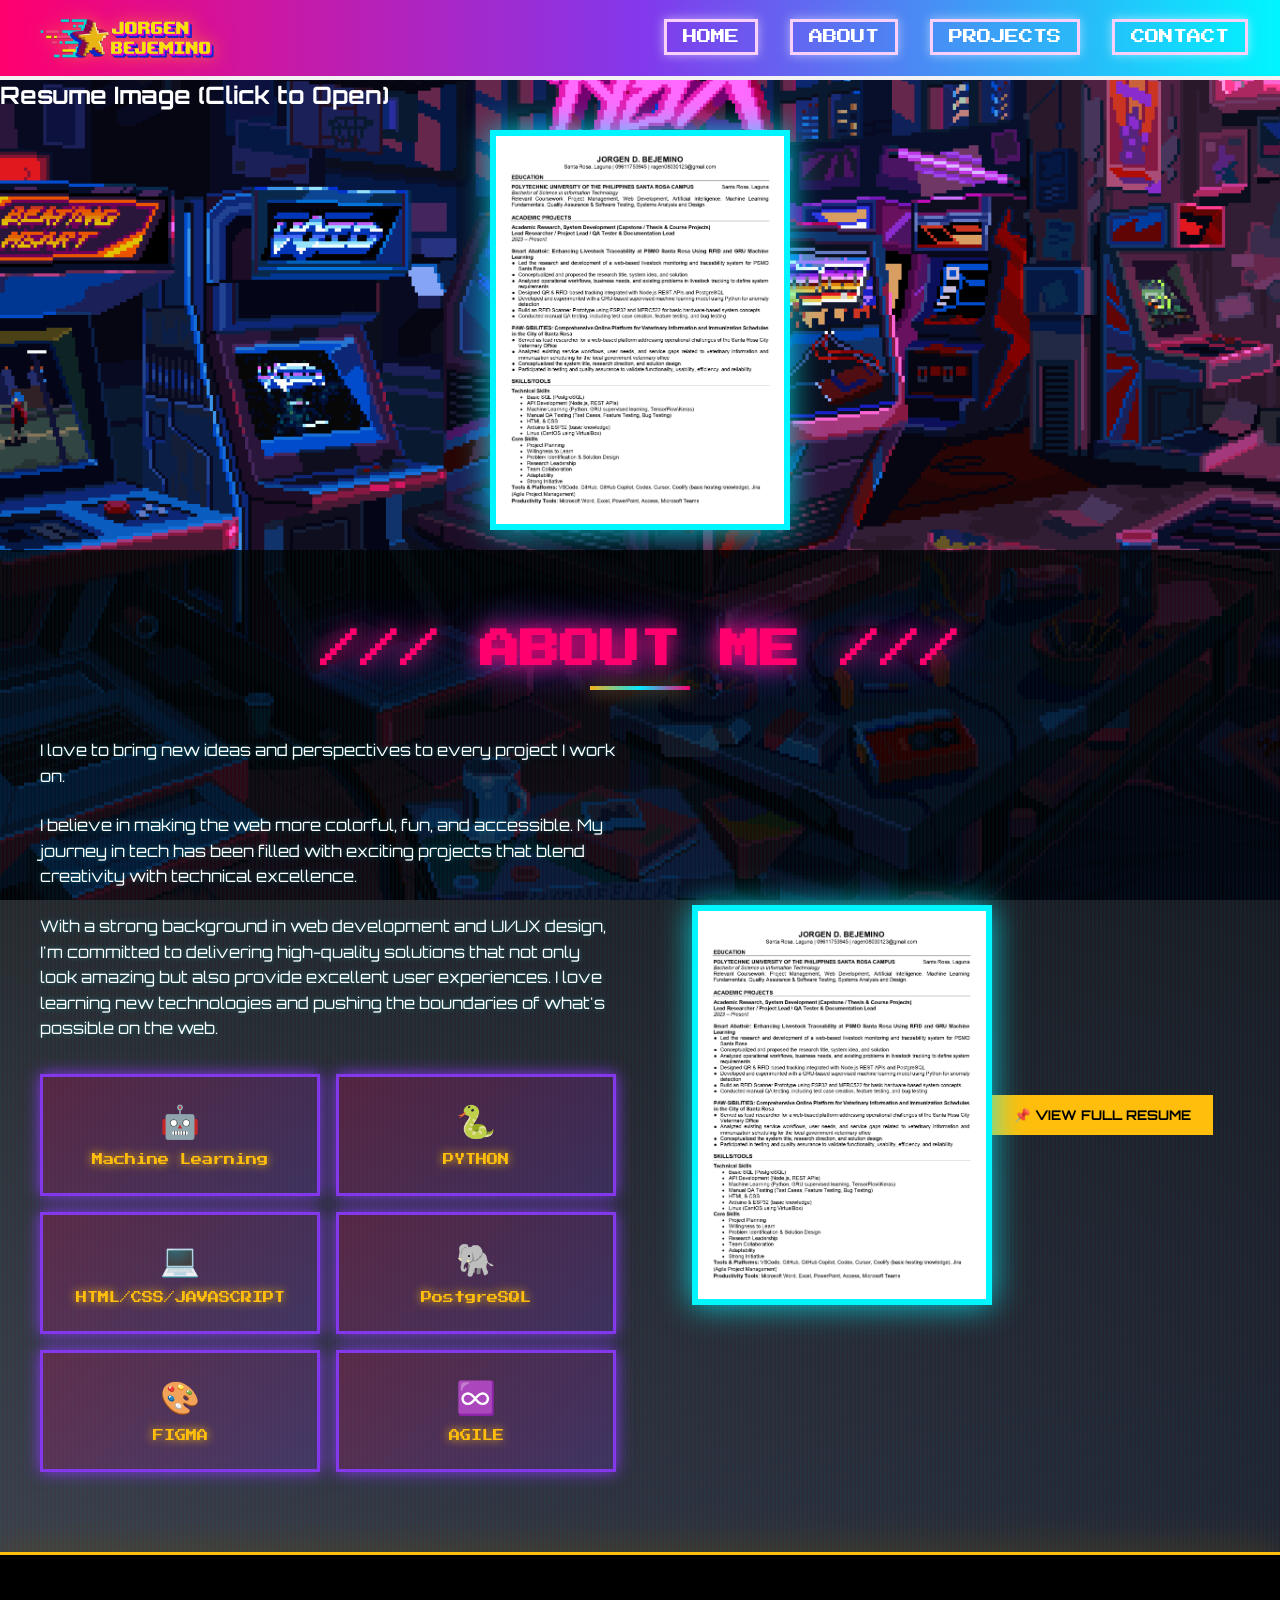
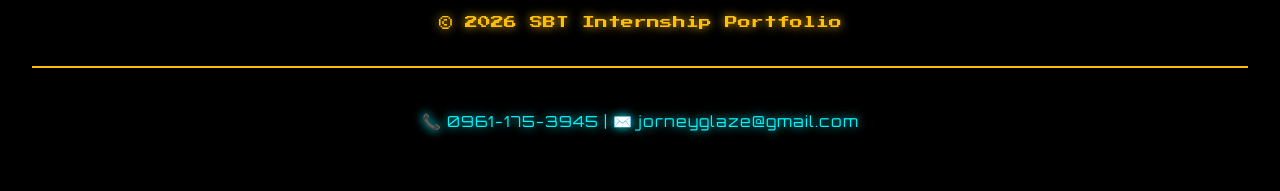
==== about.html @ 4b7acd2b "Add files via upload" ====
<!DOCTYPE html>
<html lang="en">
  <head>
    <meta charset="UTF-8" />
    <meta name="viewport" content="width=device-width, initial-scale=1.0" />
    <title>About - My Portfolio</title>
    <link
      rel="stylesheet"
      href="https://cdnjs.cloudflare.com/ajax/libs/font-awesome/6.5.2/css/all.min.css"
    />
    <!-- Retro Pixel Fonts -->
    <link rel="preconnect" href="https://fonts.googleapis.com" />
    <link rel="preconnect" href="https://fonts.gstatic.com" crossorigin />
    <link
      href="https://fonts.googleapis.com/css2?family=Press+Start+2P&family=Orbitron:wght@400;700;900&display=swap"
      rel="stylesheet"
    />
    <link rel="stylesheet" href="style.css" />
        <h2>Resume Image (Click to Open)</h2>
    <div class="pixel-frame-large" onclick="testOpenModal()">
      <img src="img/resume.jpg" alt="My Resume" />
    </div>
    <style>
      /* ensure resume frame styling even if external CSS load is delayed */
      .pixel-frame-large {
        width: 300px;
        height: 400px;
        border: 6px solid #00f5ff;
        box-shadow: 0 0 30px rgba(0, 245, 255, 0.8), inset 0 0 20px rgba(0, 245, 255, 0.2);
        position: relative;
        overflow: hidden;
        margin: 20px auto;
      }
      .pixel-frame-large img {
        width: 100%;
        height: 100%;
        object-fit: cover;
        display: block;
      }
    </style>
  </head>
  <body>
    <!-- NAVBAR -->
    <nav class="navbar">
      <div class="navbar-container">
        <a href="index.html" class="navbar-logo"><img src="img/logo.png" alt="Logo" class="logo-img" /></a>
        <button class="navbar-toggle">
          <span class="bar"></span>
          <span class="bar"></span>
          <span class="bar"></span>
        </button>
        <ul class="navbar-menu">
          <li><a href="index.html">HOME</a></li>
          <li><a href="about.html">ABOUT</a></li>
          <li><a href="projects.html">PROJECTS</a></li>
          <li><a href="contact.html">CONTACT</a></li>
        </ul>
      </div>
    </nav>

    <!-- ABOUT SECTION -->
    <section class="about" id="about">
      <div class="about-container">
        <div class="section-title">
          <h1>/// ABOUT ME ///</h1>
          <div class="title-line"></div>
        </div>
        
        <div class="about-content">
          <div class="about-text">
            <p>
              I love to bring new ideas and perspectives to every project I work on.
            </p>
            <p>
              I believe in making the web more colorful, fun, and accessible. My journey in tech has been filled with exciting projects that blend creativity with technical excellence.
            </p>
            <p>
              With a strong background in web development and UI/UX design, I'm committed to delivering high-quality solutions that not only look amazing but also provide excellent user experiences. I love learning new technologies and pushing the boundaries of what's possible on the web.
            </p>
            <div class="skills-grid">
              <div class="skill-box">
                <div class="skill-icon">🤖</div>
                <span>Machine Learning</span>
              </div>
              <div class="skill-box">
                <div class="skill-icon">🐍</div>
                <span>PYTHON</span>
              </div>
              <div class="skill-box">
                <div class="skill-icon">💻</div>
                <span>HTML/CSS/JAVASCRIPT</span>
              </div>
              <div class="skill-box">
                <div class="skill-icon">🐘</div>
                <span>PostgreSQL</span>
              </div>
              <div class="skill-box">
                <div class="skill-icon">🎨</div>
                <span>FIGMA</span>
              </div>
              <div class="skill-box">
                <div class="skill-icon">♾️</div>
                <span>AGILE</span>
              </div>
            </div>
          </div>
          <div class="about-image">
            <div class="about-image">
            <div class="pixel-frame-large" onclick="testOpenModal()">
      <img src="img/resume.jpg" alt="My Resume" />
    </div>
            <button id="resumeButton" style="margin-top: 20px; padding: 10px 20px; background: #ffbe0b; color: #000; border: 2px solid #ffbe0b; cursor: var(--cursor-click); font-weight: bold; font-family: 'Orbitron', sans-serif;">📌 VIEW FULL RESUME</button>
          </div>
          <!-- verification helpers imported from VERIFICATION.html -->
          <script>
            // Logging helpers copied from verification page
            function addLog(message, type = 'info') {
              console.log(message);
            }
            function clearLogs() {
              console.clear();
            }

            // test open/close functions (calls existing modal API)
            function testOpenModal() {
              addLog('→ testOpenModal() fired');
              openResumeModal();
            }
            function testCloseModal() {
              addLog('→ testCloseModal() fired');
              closeResumeModal();
            }
          </script>
        </div>
      </div>
    </section>

    <!-- FOOTER -->
    <footer class="footer">
      <p>© 2026 SBT Internship Portfolio</p>
      <div class="footer-contact">
        <p>📞 0961-175-3945 | ✉️ jorneyglaze@gmail.com</p>
      </div>
    </footer>

    <script src="script.js"></script>
    
    <!-- Resume Modal -->
    <div id="resumeModal" class="resume-modal">
      <div class="resume-modal-content">
        <button class="resume-modal-close" onclick="closeResumeModal()">&times;</button>
        <img src="img/resume.jpg" alt="My Resume" />
      </div>
    </div>
  </body>
</html>
---- style.css ----
@import url("https://fonts.googleapis.com/css2?family=Press+Start+2P&family=Orbitron:wght@400;700;900&display=swap");

:root {
  /* custom cursors with hotspot coords; tweak values to align the active
     pixel (arrow tip, pen nib, etc.). 16 16 approx center of a 32×32 image. */
  --cursor-default: url("img/cursor/cursor.png") 16 16, auto;
  --cursor-click: url("img/cursor/cursor-click.png") 16 16, pointer;
  --cursor-edit: url("img/cursor/cursor-edit.png") 16 16, text;
}


* {
  margin: 0;
  padding: 0;
  box-sizing: border-box;
}

html,
body {
  width: 100%;
  min-height: 100vh;
  font-family: "Orbitron", sans-serif;
  /* retro GIF background with gradient overlay for readability */
  /* use 50% opacity overlay so GIF remains visible */
  background: 
    url("img/Background.gif") center/cover no-repeat fixed,
    linear-gradient(135deg, rgba(255, 255, 255, 0.5) 0%, rgba(10,14,39,0.5) 100%);
  color: #fff;
  overflow-x: hidden;
  cursor: var(--cursor-default) !important;
}

/* ========================================
   NAVBAR STYLING
   ======================================== */

.navbar {
  position: fixed; /* always visible */
  top: 0;
  left: 0;
  width: 100%;
  z-index: 9999; /* higher so it stays above content */
  height: 80px;
  display: flex;
  align-items: center;
  justify-content: center;
  /background: linear-gradient(90deg, #ff006e 100%, #8338ec 100%, #00f5ff 100%);
  /box-shadow: 0 0 30px rgba(255, 0, 111, 0), inset 0 0 20px rgba(255, 255, 255, 0.1);
  border-bottom: 4px solid #f3f3f3;
  transition: all 0.3s ease;
  animation: navGlow 2s ease-in-out infinite;
}

/* page‑specific navbar colors */
.navbar-home    { background: linear-gradient(90deg, #ff006e 0%, #8338ec 50%, #00f5ff 100% ); }
.navbar-about   { background: #ff006e; }
.navbar-projects{ background: #8338ec; }
.navbar-contact { background: #00f5ff; }

/* darken when scrolled away from top */
.navbar.scrolled { filter: brightness(1.0); }

body {
  padding-top: 80px;
}

/* ensure in-page anchors and scrollIntoView don't hide behind fixed navbar */
html {
  scroll-padding-top: 20px; /* for anchor jumps/smooth scroll */
}

/* also give sections their own top margin when scrolled into view */
header,
section,
.section-title {
  scroll-margin-top: 20px;
}
/* right‑aligned contact info */
.navbar-contact {
  display: flex;
  gap: 1rem;
  align-items: center;
  margin-left: auto;        /* pushes the menu to the left of it */
  font-size: 0.9rem;
}

.navbar-contact a {
  color: #fff;
  text-decoration: none;
  white-space: nowrap;
}

.navbar-contact a:hover {
  text-decoration: underline;
}

@media (max-width: 768px) {
  .navbar-contact { display: none; }
}

@keyframes navGlow {
  0%, 100% {
    box-shadow: 0 0 30px rgba(255, 0, 110, 0.8), inset 0 0 20px rgba(255, 255, 255, 0.1);
  }
  50% {
    box-shadow: 0 0 50px rgba(255, 0, 110, 1), inset 0 0 30px rgba(255, 255, 255, 0.2);
  }
}

.navbar-container {
  display: flex;
  align-items: center;
  justify-content: space-between;
  width: 100%;
  max-width: 1400px;
  padding: 0 2rem;
  cursor: var(--cursor-default) !important;
}

.navbar-logo {
  font-family: "Press Start 2P", cursive;
  font-size: 5.0vw;
  color: #fff;
  text-decoration: none;
  text-shadow: 0 0 10px #ffbe0b, 0 0 20px #ff006e;
  animation: flicker 1.5s infinite;
  gap: 5vw;
  margin-right: auto;
  cursor: var(--cursor-default) !important;
}

@keyframes flicker {
  0%, 100% {
    text-shadow: 0 0 10px #ffbe0b, 0 0 20px #ff006e;
  }
  50% {
    text-shadow: 0 0 20px #00f5ff, 0 0 30px #8338ec;
  }
}

.navbar-logo:hover {
  filter: brightness(1.3);
  transform: scale(1.05);
}

.logo-img {
  height: 70px;
  max-width: 100%;
  width: 100%;
  display: block;
  filter: drop-shadow(0 0 8px #ffbe0b6a) drop-shadow(0 0 12px #ff006f5a);
  transition: all 0.3s ease;
}

.navbar-logo:hover .logo-img {
  filter: drop-shadow(0 0 12px #ffbe0b) drop-shadow(0 0 20px #00f5ff);
}

.navbar-menu {
  display: flex;
  list-style: none;
  gap: 2rem;
  align-items: center;
}

.navbar-menu li a {
  font-family: "Press Start 2P", cursive;
  font-size: 0.9rem;
  color: #fff;
  text-decoration: none;
  padding: 8px 16px;
  border: 3px solid #f8d0fa;
  background: transparent;
  transition: all 0.3s ease;
  box-shadow: 0 0 10px rgba(255, 255, 255, 0.5);
  cursor: var(--cursor-click) !important;
}


.navbar-phone {
  font-size: 0.9vm;
  color: #dbeef6;
  margin-left: auto; /* push it to the right */
  white-space: nowrap;
}

.navbar-menu li a:hover {
  background: #00cae9;
  color: #d9ff00;
  box-shadow: 0 0 20px #ffbe0b, 0 0 30px #ff006e;
  transform: scale(1.1);
}

.navbar-toggle {
  display: none;
  flex-direction: column;
  cursor: var(--cursor-click);
  background: transparent;
  border: none;
}

.bar {
  width: 25px;
  height: 4px;
  background: #fff;
  margin: 6px 0;
  transition: all 0.3s ease;
  box-shadow: 0 0 10px rgba(255, 255, 255, 0.8);
}

.navbar-toggle.active .bar:nth-child(1) {
  transform: translateY(10px) rotate(45deg);
}

.navbar-toggle.active .bar:nth-child(2) {
  opacity: 0;
}

.navbar-toggle.active .bar:nth-child(3) {
  transform: translateY(-10px) rotate(-45deg);
}

/* ========================================
   HEADER / HERO SECTION
   ======================================== */

.header {
  min-height: 100vh;
  display: flex;
  align-items: center;
  justify-content: center;
  padding: 2rem;
  background: linear-gradient(135deg, #0a0e27 0%, #1a0f3a 50%, #2d0a47 100%);
  position: relative;
  overflow: hidden;
}

.header::before {
  content: "";
  position: absolute;
  top: 0;
  left: 0;
  right: 0;
  bottom: 0;
  background: repeating-linear-gradient(
    0deg,
    rgba(255, 0, 110, 0.05) 0px,
    rgba(255, 0, 110, 0.05) 2px,
    transparent 2px,
    transparent 4px
  );
  pointer-events: none;
  animation: scanlines 8s linear infinite;
}

@keyframes scanlines {
  0% {
    transform: translateY(0);
  }
  100% {
    transform: translateY(10px);
  }
}

.pixel-container {
  display: flex;
  align-items: center;
  justify-content: space-around;
  gap: 4rem;
  max-width: 1200px;
  position: relative;
  z-index: 2;
  flex-wrap: wrap;
}

.profile-section {
  flex: 1;
  min-width: 250px;
  display: flex;
  justify-content: center;
}

.pixel-frame {
  width: 300px;
  height: 300px;
  border: 8px solid #ffbe0b;
  box-shadow: 0 0 40px rgba(255, 190, 11, 0.8), 0 0 80px rgba(255, 0, 110, 0.5);
  position: relative;
  animation: pixelFloat 3s ease-in-out infinite;
  background: linear-gradient(135deg, #ff006e 0%, #8338ec 100%);
  padding: 4px;
}

@keyframes pixelFloat {
  0%, 100% {
    transform: translateY(0px) rotate(0deg);
  }
  50% {
    transform: translateY(-20px) rotate(2deg);
  }
}

.profile-img {
  width: 100%;
  height: 100%;
  object-fit: cover;
  display: block;
  filter: drop-shadow(0 0 10px #00f5ff);
}

.intro-section {
  flex: 1;
  min-width: 250px;
  text-align: left;
}

.retro-title {
  font-family: "Press Start 2P", cursive;
  font-size: 3.5rem;
  color: #ffbe0b;
  text-shadow: 0 0 20px #ffbe0b, 0 0 40px #ff006e;
  margin-bottom: 1rem;
  animation: titleBounce 2s ease-in-out infinite;
}

@keyframes titleBounce {
  0%, 100% {
    transform: translateY(0);
  }
  50% {
    transform: translateY(-10px);
  }
}

.glitch {
  position: relative;
  font-family: "Press Start 2P", cursive;
  font-size: 1.5rem;
  color: #00f5ff;
  margin-bottom: 2rem;
  text-shadow: 0 0 10px #00f5ff;
}

.glitch::before,
.glitch::after {
  content: attr(data-glitch);
  position: absolute;
  left: 0;
  top: 0;
  width: 100%;
  height: 100%;
}

.glitch::before {
  animation: glitch 0.3s cubic-bezier(0.25, 0.46, 0.45, 0.94) infinite;
  color: #ff006e;
  z-index: -1;
  text-shadow: -2px 0 #ff006e;
}

.glitch::after {
  animation: glitch 0.3s cubic-bezier(0.25, 0.46, 0.45, 0.94) reverse infinite;
  color: #8338ec;
  z-index: -2;
  text-shadow: 2px 0 #8338ec;
}

@keyframes glitch {
  0% {
    clip-path: rect(0, 900px, 0, 0);
  }
  5% {
    clip-path: rect(10px, 9999px, 20px, 0);
  }
  10% {
    clip-path: rect(5px, 9999px, 10px, 0);
  }
  15% {
    clip-path: rect(5px, 9999px, 20px, 0);
  }
  20% {
    clip-path: rect(10px, 9999px, 10px, 0);
  }
  25% {
    clip-path: rect(5px, 9999px, 5px, 0);
  }
  30% {
    clip-path: rect(10px, 9999px, 20px, 0);
  }
  100% {
    clip-path: rect(0, 0, 0, 0);
  }
}

.intro-text {
  font-size: 1.3rem;
  color: #fff;
  margin-bottom: 1.5rem;
  text-shadow: 0 0 10px rgba(255, 255, 255, 0.5);
  animation: fadeInUp 0.8s ease-out;
}

.intro-text.secondary {
  color: #00f5ff;
  font-size: 1rem;
}

@keyframes fadeInUp {
  from {
    opacity: 0;
    transform: translateY(30px);
  }
  to {
    opacity: 1;
    transform: translateY(0);
  }
}

.btn-retro {
  display: inline-block;
  font-family: "Press Start 2P", cursive;
  font-size: 0.9rem;
  padding: 15px 30px;
  background: linear-gradient(135deg, #ff006e 0%, #8338ec 100%);
  color: #fff;
  border: 4px solid #ffbe0b;
  text-decoration: none;
  cursor: var(--cursor-click) !important;
  transition: all 0.3s ease;
  box-shadow: 0 0 20px rgba(255, 0, 110, 0.8);
  text-shadow: 0 0 10px rgba(0, 0, 0, 0.5);
  margin-top: 2rem;
}

.btn-retro:hover {
  transform: scale(1.1) skewX(-5deg);
  box-shadow: 0 0 40px rgba(255, 0, 110, 1), 0 0 60px rgba(255, 190, 11, 0.8);
  background: linear-gradient(135deg, #ffbe0b 0%, #00f5ff 100%);
  color: #ff006e;
}

/* ========================================
   ABOUT SECTION
   ======================================== */

.about {
  min-height: 100vh;
  padding: 5rem 2rem;
  background: 
    linear-gradient(rgba(0,0,0,0.8), rgba(0,0,0,0.3)), /* darkens GIF */
    url("img/Background.gif") center/cover no-repeat fixed,
    linear-gradient(135deg, rgba(10,14,39,0.5) 0%, rgba(10,14,39,0.5) 100%);
  position: relative;
  overflow: hidden;
}

.about::before {
  content: "";
  position: absolute;
  top: 0;
  left: 0;
  right: 0;
  bottom: 0;
  background: repeating-linear-gradient(
    90deg,
    rgba(0, 245, 255, 0.03) 0px,
    rgba(0, 245, 255, 0.03) 2px,
    transparent 2px,
    transparent 4px
  );
  pointer-events: none;
}

.about-container {
  max-width: 1200px;
  margin: 0 auto;
  position: relative;
  z-index: 2;
}

.section-title {
  text-align: center;
  margin-bottom: 3rem;
}

.section-title h1 {
  font-family: "Press Start 2P", cursive;
  font-size: 2.5rem;
  color: #ff006e;
  text-shadow: 0 0 20px #ff006e, 0 0 40px #8338ec;
  margin-bottom: 1rem;
}

.title-line {
  width: 100px;
  height: 4px;
  background: linear-gradient(90deg, #ffbe0b 0%, #00f5ff 50%, #ff006e 100%);
  margin: 0 auto;
  box-shadow: 0 0 20px rgba(255, 190, 11, 0.8);
}

.about-content {
  display: grid;
  grid-template-columns: 1fr 1fr;
  gap: 3rem;
  align-items: center;
}

.about-text p {
  font-size: 1rem;
  color: #ffffff;
  margin-bottom: 1.5rem;
  line-height: 1.6;
  text-shadow: 0 0 5px rgba(0, 247, 255, 0.348);
}

.skills-grid {
  display: grid;
  grid-template-columns: 1fr 1fr;
  gap: 1rem;
  margin-top: 2rem;
}

.skill-box {
  background: linear-gradient(135deg, rgba(255, 0, 110, 0.2) 0%, rgba(131, 56, 236, 0.2) 100%);
  border: 3px solid #8338ec;
  padding: 1.5rem;
  text-align: center;
  transition: all 0.3s ease;
  box-shadow: 0 0 15px rgb(131, 56, 236);
  cursor: var(--cursor-default) !important;
}

.skill-box:hover {
  background: linear-gradient(135deg, rgba(255, 0, 110, 0.4) 0%, rgba(131, 56, 236, 0.4) 100%);
  border-color: #ffbe0b;
  box-shadow: 0 0 30px rgba(255, 190, 11, 0.8), 0 0 20px rgba(255, 0, 110, 0.6);
  transform: scale(1.05) rotate(2deg);
}

.skill-icon {
  font-size: 2rem;
  margin-bottom: 0.5rem;
  display: block;
}

.skill-box span {
  font-family: "Press Start 2P", cursive;
  font-size: 0.7rem;
  color: #ffbe0b;
  text-shadow: 0 0 10px #ffbe0b;
}

.about-image {
  display: flex;
  justify-content: center;
  align-items: center;
}

    .resume-modal {
      position: fixed !important;
      z-index: 10000 !important;
      left: 0 !important;
      top: 0 !important;
      width: 100% !important;
      height: 100% !important;
      background-color: rgba(0, 0, 0, 0.95) !important;
      display: flex !important;
      align-items: center !important;
      justify-content: center !important;
      opacity: 0 !important;
      visibility: hidden !important;
      transition: opacity 0.3s ease, visibility 0.3s ease !important;
      overflow: auto !important;
      pointer-events: none !important;
    }

    .resume-modal.active {
      opacity: 1 !important;
      visibility: visible !important;
      pointer-events: auto !important;
    }

    .resume-modal-content {
      position: relative !important;
      background: #000 !important;
      border: 6px solid #ffbe0b !important;
      box-shadow: 0 0 50px rgba(255, 190, 11, 1) !important;
      max-width: 90vw !important;
      max-height: 90vh !important;
      width: auto !important;
      height: auto !important;
      display: flex !important;
      align-items: center !important;
      justify-content: center !important;
      padding: 2rem !important;
      flex-direction: column !important;
    }

    .resume-modal-content img {
      max-width: 85vw !important;
      max-height: 85vh !important;
      width: auto !important;
      height: auto !important;
      object-fit: contain !important;
      filter: drop-shadow(0 0 20px #ffbe0b) !important;
      display: block !important;
      margin: auto !important;
    }

    .resume-modal-close {
      position: absolute !important;
      top: 20px !important;
      right: 40px !important;
      font-size: 3rem !important;
      font-weight: bold !important;
      color: #ffbe0b !important;
      cursor: pointer !important;
      text-shadow: 0 0 10px #ffbe0b !important;
      transition: all 0.3s ease !important;
      background: none !important;
      border: none !important;
      padding: 0 !important;
      z-index: 10001 !important;
      line-height: 1 !important;
    }

    .resume-modal-close:hover {
      font-size: 3.5rem !important;
      text-shadow: 0 0 20px #ffbe0b, 0 0 40px #ff006e !important;
      color: #00f5ff !important;
    }

    .pixel-frame-large {
      width: 300px;
      height: 400px;
      border: 6px solid #00f5ff;
      box-shadow: 0 0 30px rgba(0, 245, 255, 0.8), inset 0 0 20px rgba(0, 245, 255, 0.2);
      position: relative;
      overflow: hidden;
      margin: 20px auto;
    }

    .pixel-frame-large img {
      width: 100%;
      height: 100%;
      object-fit: cover;
      display: block;
    }

/* ========================================
   PROJECTS SECTION
   ======================================== */

.projects {
  min-height: 100vh;
  padding: 5rem 2rem;
  background: linear-gradient(135deg, #0a0e27 0%, #1a0f3a 50%, #2d0a47 100%);
  position: relative;
  overflow: hidden;
}

.projects-container {
  max-width: 1200px;
  margin: 0 auto;
  position: relative;
  z-index: 2;
}

.projects-subtitle {
  text-align: center;
  font-size: 1.1rem;
  color: #00f5ff;
  margin-bottom: 3rem;
  text-shadow: 0 0 10px #00f5ff;
}

.projects-grid {
  display: grid;
  grid-template-columns: repeat(auto-fit, minmax(300px, 1fr));
  gap: 2rem;
}

/* carousel overrides */
.projects-carousel {
  position: relative;
  overflow: hidden;
}

/* show exactly one card centered */
.projects-carousel .projects-grid {
  display: flex;
  gap: 0;                    /* no spacing since cards full width */
  transition: transform 0.4s ease;
}

.projects-carousel .project-card {
  flex: 0 0 100%;            /* each card takes full viewport area */
  max-width: 100%;
  box-sizing: border-box;    /* ensure padding not exceed width */
}

.carousel-btn {
  position: absolute;
  top: 50%;
  transform: translateY(-50%);
  width: 40px;
  height: 40px;
  background: #ff006e;
  color: #fff;
  border: none;
  cursor: var(--cursor-click) !important;
  z-index: 10;
  font-size: 1.5rem;
  line-height: 1;
  display: flex;
  align-items: center;
  justify-content: center;
  opacity: 0.7;
  transition: opacity 0.2s;
}
.carousel-btn:hover { opacity: 1; }
.carousel-btn.prev { left: 10px; }
.carousel-btn.next { right: 10px; }

/* indicator dots */
.carousel-dots {
  text-align: center;
  margin-top: 5%;
}
.carousel-dots .dot {
  display: inline-block;
  width: 30px;
  height: 30px;
  background: rgba(255, 255, 255, 0.56);
  border-radius: 50%;
  image-rendering: pixelated;
  margin: 0 15px;
  cursor: var(--cursor-click) !important;
  transition: background 0.1s;
}
.carousel-dots .dot.active {
  background: #ff006e;
}


.project-card {
  background: linear-gradient(135deg, rgba(131, 56, 236, 0.2) 0%, rgba(255, 0, 110, 0.1) 100%);
  border: 4px solid #8338ec;
  border-radius: 0;
  overflow: hidden;
  transition: all 0.3s ease;
  box-shadow: 0 0 20px rgba(131, 56, 236, 0.4);
  cursor: var(--cursor-click);
  position: relative;
}

.project-card:hover {
  transform: scale(1.05) rotate(-1deg);
  border-color: #ffbe0b;
  box-shadow: 0 0 40px rgba(255, 190, 11, 0.8), 0 0 30px rgba(255, 0, 110, 0.6);
  background: linear-gradient(135deg, rgba(255, 190, 11, 0.2) 0%, rgba(0, 245, 255, 0.2) 100%);
}

.pixel-border {
  position: relative;
  border: 3px solid #00f5ff;
  overflow: hidden;
  height: 250px;
  background: #000;
  cursor: var(--cursor-default) !important;
}

.project-img {
  width: 100%;
  height: 100%;
  object-fit: cover;
  display: block;
  filter: brightness(0.8);
  transition: all 0.3s ease;
}

.project-card:hover .project-img {
  filter: brightness(1.2) contrast(1.1);
  transform: scale(1.05);
}

.project-info {
  padding: 1.5rem;
  background: rgba(10, 14, 39, 0.8);
}

.project-tag {
  font-family: "Press Start 2P", cursive;
  font-size: 0.65rem;
  color: #ffbe0b;
  text-shadow: 0 0 10px #ffbe0b;
  display: block;
  margin-bottom: 0.5rem;
}

.project-card h3 {
  font-family: "Orbitron", sans-serif;
  font-size: 1.2rem;
  color: #00f5ff;
  text-shadow: 0 0 10px #00f5ff;
  margin-bottom: 0.5rem;
}

.project-card p {
  font-size: 0.95rem;
  color: #e0e0e0;
  line-height: 1.5;
}

/* ========================================
   CONTACT SECTION
   ======================================== */

.contact {
  min-height: 100vh;
  padding: 5rem 2rem;
  background: 
    linear-gradient(rgba(0,0,0,0.8), rgba(0,0,0,0.3)), /* darkens GIF */
    url("img/Background5.gif") center/cover no-repeat fixed,
    linear-gradient(135deg, rgba(10,14,39,0.5) 0%, rgba(10,14,39,0.5) 100%);
  position: relative;
  overflow: hidden;
}
.contact::before {
  content: "";
  position: absolute;
  top: 0;
  left: 0;
  right: 0;
  bottom: 0;
  background: repeating-linear-gradient(
    0deg,
    rgba(255, 0, 110, 0.05) 0px,
    rgba(255, 0, 110, 0.05) 2px,
  );
  pointer-events: none;
  animation: scanlines 8s linear infinite;
}

.contact-container {
  max-width: 1200px;
  margin: 0 auto;
  display: grid;
  grid-template-columns: 1fr 1fr;
  gap: 3rem;
  align-items: center;
  position: relative;
  z-index: 2;
}

.contact-left {
  display: flex;
  flex-direction: column;
  gap: 1.5rem;
}

.contact-title h2 {
  font-family: "Press Start 2P", cursive;
  font-size: 2vm;
  color: #00f5ff;
  text-shadow: 0 0 20px #00f5ff;
  margin-bottom: 1vm;
}

.contact-line {
  width: 150px;
  height: 4px;
  background: linear-gradient(90deg, #ff006e 0%, #ffbe0b 100%);
  box-shadow: 0 0 15px rgba(255, 0, 110, 0.8);
  margin-bottom: 1rem;
}

.contact-form {
  display: flex;
  flex-direction: column;
  gap: 1rem;
}

.input-field {
  font-family: "Orbitron", sans-serif;
  padding: 12px 20px;
  border: 3px solid #6c12eb;
  background: rgba(136, 53, 181, 0.548);
  color: #fff;
  font-size: 0.95rem;
  transition: all 0.3s ease;
  box-shadow: 0 0 10px rgba(131, 56, 236, 0.3);
  cursor: var(--cursor-edit) !important;
}

.input-field:focus {
  outline: none;
  border-color: #ffbe0b;
  background: rgba(255, 190, 11, 0.1);
  box-shadow: 0 0 20px rgba(255, 190, 11, 0.8), 0 0 15px rgba(131, 56, 236, 0.5);
}

.input-field::placeholder {
  color: rgba(255, 255, 255, 0.6);
}

.textarea-field {
  resize: vertical;
  min-height: 150px;
  font-family: "Orbitron", sans-serif;
  cursor: var(--cursor-edit) !important;
}

.btn-submit {
  font-family: "Press Start 2P", cursive;
  font-size: 0.85rem;
  padding: 15px 30px;
  background: linear-gradient(135deg, #ff006e 0%, #8338ec 100%);
  color: #fff;
  border: 3px solid #ffbe0b;
  cursor: var(--cursor-click) !important;
  transition: all 0.3s ease;
  box-shadow: 0 0 20px rgba(255, 0, 110, 0.8);
  text-shadow: 0 0 10px rgba(0, 0, 0, 0.5);
}

.btn-submit:hover {
  transform: scale(1.05) skewX(-3deg);
  background: linear-gradient(135deg, #ffbe0b 0%, #00f5ff 100%);
  color: #ff006e;
  box-shadow: 0 0 40px rgba(255, 190, 11, 0.8), 0 0 30px rgba(255, 0, 110, 0.6);
}

.contact-right {
  display: flex;
  flex-direction: column;
  gap: 2rem;
}

.contact-box {
  background: linear-gradient(135deg, rgba(255, 0, 110, 0.2) 0%, rgba(0, 245, 255, 0.2) 100%);
  border: 4px solid #00f5ff;
  padding: 2rem;
  box-shadow: 0 0 25px rgba(0, 245, 255, 0.6);
  transition: all 0.3s ease;
}

.contact-box:hover {
  border-color: #ffbe0b;
  box-shadow: 0 0 40px rgba(255, 190, 11, 0.8), 0 0 30px rgba(0, 245, 255, 0.6);
  transform: scale(1.05);
}

.contact-box h3 {
  font-family: "Press Start 2P", cursive;
  font-size: 1rem;
  color: #ffbe0b;
  text-shadow: 0 0 10px #ffbe0b;
  margin-bottom: 1rem;
}

.contact-box p {
  font-size: 1rem;
  color: #e0e0e0;
}

.social-links {
  display: flex;
  flex-direction: column;
  gap: 0.5rem;
}

.social-link {
  color: #00f5ff;
  text-decoration: none;
  font-size: 0.95rem;
  transition: all 0.3s ease;
  text-shadow: 0 0 10px #00f5ff;
}

.social-link:hover {
  color: #ffbe0b;
  text-shadow: 0 0 15px #ffbe0b;
  transform: translateX(10px);
}

/* ========================================
   FOOTER
   ======================================== */

.footer {
  padding: 3rem 2rem;
  text-align: center;
  background: #000;
  border-top: 3px solid #ffbe0b;
  box-shadow: 0 -10px 30px rgba(255, 190, 11, 0.4);
}

.footer p {
  font-family: "Press Start 2P", cursive;
  font-size: 0.8rem;
  color: #ffbe0b;
  text-shadow: 0 0 10px #ffbe0b;
  margin: 0.5rem 0;
  line-height: 1.8;
}

.footer-contact {
  margin-top: 2rem;
  padding-top: 2rem;
  border-top: 2px solid #ffbe0b;
}

.footer-contact p {
  font-family: "Orbitron", sans-serif;
  font-size: 0.95rem;
  color: #00f5ff;
  text-shadow: 0 0 10px #00f5ff;
  margin: 0.5rem 0;
  line-height: 1.8;
  letter-spacing: 1px;
}

/* ========================================
   MODAL LIGHTBOX
   ======================================== */

.resume-modal {
  position: fixed !important;
  z-index: 10000 !important;
  left: 0 !important;
  top: 0 !important;
  width: 100% !important;
  height: 100% !important;
  background-color: rgba(0, 0, 0, 0.95) !important;
  display: flex !important;
  align-items: center !important;
  justify-content: center !important;
  opacity: 0 !important;
  visibility: hidden !important;
  transition: opacity 0.3s ease, visibility 0.3s ease !important;
  overflow: auto !important;
  pointer-events: none !important;
}

.resume-modal.active {
  opacity: 1 !important;
  visibility: visible !important;
  pointer-events: auto !important;
}

.resume-modal-content {
  position: relative !important;
  background: #000 !important;
  border: 6px solid #ffbe0b !important;
  box-shadow: 0 0 50px rgba(255, 190, 11, 1) !important;
  max-width: 90vw !important;
  max-height: 90vh !important;
  width: auto !important;
  height: auto !important;
  display: flex !important;
  align-items: center !important;
  justify-content: center !important;
  padding: 2rem !important;
  flex-direction: column !important;
}

.resume-modal-content img {
  max-width: 85vw !important;
  max-height: 85vh !important;
  width: auto !important;
  height: auto !important;
  object-fit: contain !important;
  filter: drop-shadow(0 0 20px #ffbe0b) !important;
  display: block !important;
  margin: auto !important;
}

.resume-modal-close {
  position: absolute !important;
  top: 20px !important;
  right: 40px !important;
  font-size: 3rem !important;
  font-weight: bold !important;
  color: #ffbe0b !important;
  cursor: var(--cursor-click) !important;
  text-shadow: 0 0 10px #ffbe0b !important;
  transition: all 0.3s ease !important;
  background: none !important;
  border: none !important;
  padding: 0 !important;
  z-index: 10001 !important;
  line-height: 1 !important;
}

.resume-modal-close:hover {
  font-size: 3.5rem;
  text-shadow: 0 0 20px #ffbe0b, 0 0 40px #ff006e;
  color: #00f5ff;
}

.resume-trigger {
  cursor: var(--cursor-click) !important;
  transition: all 0.3s ease !important;
}

.resume-trigger:hover {
  box-shadow: 0 0 50px rgba(0, 245, 255, 1), 0 0 30px rgba(255, 0, 110, 0.8), inset 0 0 20px rgba(0, 245, 255, 0.4) !important;
  transform: scale(1.08) !important;
}

/* ========================================
   RESPONSIVE DESIGN
   ======================================== */

@media (max-width: 768px) {
  .navbar-menu {
    display: none;
    position: absolute;
    top: 80px;
    left: 0;
    width: 100%;
    flex-direction: column;
    background: linear-gradient(135deg, #ff006e 0%, #8338ec 100%);
    padding: 2rem 0;
    gap: 1rem;
    border-bottom: 4px solid #ffbe0b;
  }

  .navbar-menu.active {
    display: flex;
  }

  .navbar-toggle {
    display: flex;
  }

  .navbar-menu li a {
    width: 90%;
    margin: 0 auto;
    text-align: center;
  }

  .retro-title {
    font-size: 2rem;
  }

  .section-title h1 {
    font-size: 1.5rem;
  }

  .pixel-container {
    flex-direction: column;
    gap: 2rem;
  }

  .about-content {
    grid-template-columns: 1fr;
    gap: 2rem;
  }

  .contact-container {
    grid-template-columns: 1fr;
    gap: 2rem;
  }

  .contact-right {
    flex-direction: row;
  }

  .intro-text {
    font-size: 1rem;
  }

  .navbar-logo {
    font-size: 1rem;
  }
}

@media (max-width: 480px) {
  .retro-title {
    font-size: 1.5rem;
  }

  .section-title h1 {
    font-size: 1.2rem;
  }

  .navbar-menu li a {
    font-size: 0.7rem;
    padding: 6px 12px;
  }

  .pixel-frame {
    width: 200px;
    height: 200px;
  }

  .projects-grid {
    grid-template-columns: 1fr;
  }

  .skills-grid {
    grid-template-columns: 1fr;
  }

  .contact-box {
    padding: 1rem;
  }
}
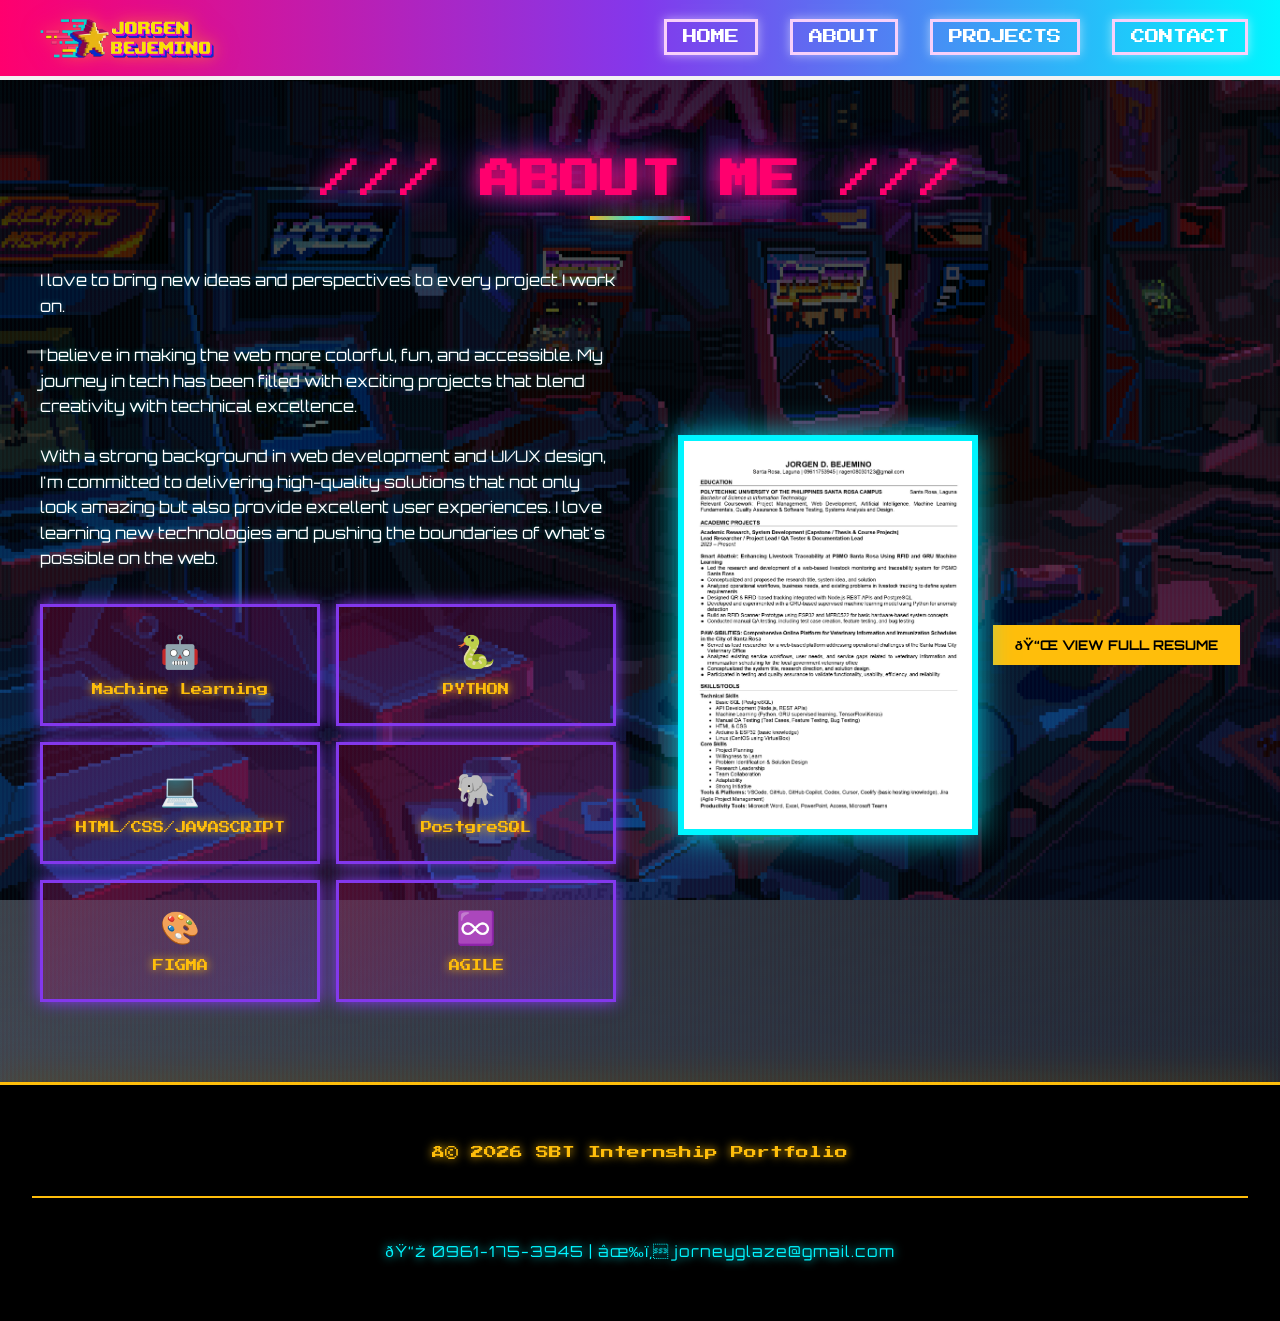
==== commit 31e2de86: "Add files via upload" ====
--- a/about.html
+++ b/about.html
@@ -1,4 +1,4 @@
-<!DOCTYPE html>
+﻿<!DOCTYPE html>
 <html lang="en">
   <head>
     <meta charset="UTF-8" />
@@ -16,10 +16,6 @@
       rel="stylesheet"
     />
     <link rel="stylesheet" href="style.css" />
-        <h2>Resume Image (Click to Open)</h2>
-    <div class="pixel-frame-large" onclick="testOpenModal()">
-      <img src="img/resume.jpg" alt="My Resume" />
-    </div>
     <style>
       /* ensure resume frame styling even if external CSS load is delayed */
       .pixel-frame-large {
@@ -105,41 +101,20 @@
             </div>
           </div>
           <div class="about-image">
-            <div class="about-image">
-            <div class="pixel-frame-large" onclick="testOpenModal()">
+            <div class="pixel-frame-large resume-trigger">
       <img src="img/resume.jpg" alt="My Resume" />
     </div>
-            <button id="resumeButton" style="margin-top: 20px; padding: 10px 20px; background: #ffbe0b; color: #000; border: 2px solid #ffbe0b; cursor: var(--cursor-click); font-weight: bold; font-family: 'Orbitron', sans-serif;">📌 VIEW FULL RESUME</button>
+            <button id="resumeButton" style="margin-top: 20px; padding: 10px 20px; background: #ffbe0b; color: #000; border: 2px solid #ffbe0b; cursor: var(--cursor-click); font-weight: bold; font-family: 'Orbitron', sans-serif;">ðŸ“Œ VIEW FULL RESUME</button>
           </div>
-          <!-- verification helpers imported from VERIFICATION.html -->
-          <script>
-            // Logging helpers copied from verification page
-            function addLog(message, type = 'info') {
-              console.log(message);
-            }
-            function clearLogs() {
-              console.clear();
-            }
-
-            // test open/close functions (calls existing modal API)
-            function testOpenModal() {
-              addLog('→ testOpenModal() fired');
-              openResumeModal();
-            }
-            function testCloseModal() {
-              addLog('→ testCloseModal() fired');
-              closeResumeModal();
-            }
-          </script>
         </div>
       </div>
     </section>
 
     <!-- FOOTER -->
     <footer class="footer">
-      <p>© 2026 SBT Internship Portfolio</p>
+      <p>Â© 2026 SBT Internship Portfolio</p>
       <div class="footer-contact">
-        <p>📞 0961-175-3945 | ✉️ jorneyglaze@gmail.com</p>
+        <p>ðŸ“ž 0961-175-3945 | âœ‰ï¸ jorneyglaze@gmail.com</p>
       </div>
     </footer>
 
@@ -154,3 +129,6 @@
     </div>
   </body>
 </html>
+
+
+
--- a/style.css
+++ b/style.css
@@ -44,8 +44,8 @@
   display: flex;
   align-items: center;
   justify-content: center;
-  /background: linear-gradient(90deg, #ff006e 100%, #8338ec 100%, #00f5ff 100%);
-  /box-shadow: 0 0 30px rgba(255, 0, 111, 0), inset 0 0 20px rgba(255, 255, 255, 0.1);
+  /* background: linear-gradient(90deg, #ff006e 100%, #8338ec 100%, #00f5ff 100%); */
+  /* box-shadow: 0 0 30px rgba(255, 0, 111, 0), inset 0 0 20px rgba(255, 255, 255, 0.1); */
   border-bottom: 4px solid #f3f3f3;
   transition: all 0.3s ease;
   animation: navGlow 2s ease-in-out infinite;
@@ -76,27 +76,27 @@
   scroll-margin-top: 20px;
 }
 /* right‑aligned contact info */
-.navbar-contact {
-  display: flex;
-  gap: 1rem;
-  align-items: center;
-  margin-left: auto;        /* pushes the menu to the left of it */
-  font-size: 0.9rem;
-}
-
-.navbar-contact a {
-  color: #fff;
-  text-decoration: none;
-  white-space: nowrap;
-}
-
-.navbar-contact a:hover {
-  text-decoration: underline;
-}
-
-@media (max-width: 768px) {
-  .navbar-contact { display: none; }
-}
+.navbar-contact-info {
+  display: flex;
+  gap: 1rem;
+  align-items: center;
+  margin-left: auto;        /* pushes the menu to the left of it */
+  font-size: 0.9rem;
+}
+
+.navbar-contact-info a {
+  color: #fff;
+  text-decoration: none;
+  white-space: nowrap;
+}
+
+.navbar-contact-info a:hover {
+  text-decoration: underline;
+}
+
+@media (max-width: 768px) {
+  .navbar-contact-info { display: none; }
+}
 
 @keyframes navGlow {
   0%, 100% {
@@ -177,12 +177,12 @@
 }
 
 
-.navbar-phone {
-  font-size: 0.9vm;
-  color: #dbeef6;
-  margin-left: auto; /* push it to the right */
-  white-space: nowrap;
-}
+.navbar-phone {
+  font-size: 0.9rem;
+  color: #dbeef6;
+  margin-left: auto; /* push it to the right */
+  white-space: nowrap;
+}
 
 .navbar-menu li a:hover {
   background: #00cae9;
@@ -827,18 +827,20 @@
   position: relative;
   overflow: hidden;
 }
-.contact::before {
+.contact::before {
   content: "";
   position: absolute;
   top: 0;
   left: 0;
   right: 0;
   bottom: 0;
-  background: repeating-linear-gradient(
-    0deg,
-    rgba(255, 0, 110, 0.05) 0px,
-    rgba(255, 0, 110, 0.05) 2px,
-  );
+  background: repeating-linear-gradient(
+    0deg,
+    rgba(255, 0, 110, 0.05) 0px,
+    rgba(255, 0, 110, 0.05) 2px,
+    transparent 2px,
+    transparent 4px
+  );
   pointer-events: none;
   animation: scanlines 8s linear infinite;
 }
@@ -860,13 +862,13 @@
   gap: 1.5rem;
 }
 
-.contact-title h2 {
-  font-family: "Press Start 2P", cursive;
-  font-size: 2vm;
-  color: #00f5ff;
-  text-shadow: 0 0 20px #00f5ff;
-  margin-bottom: 1vm;
-}
+.contact-title h2 {
+  font-family: "Press Start 2P", cursive;
+  font-size: 2rem;
+  color: #00f5ff;
+  text-shadow: 0 0 20px #00f5ff;
+  margin-bottom: 1rem;
+}
 
 .contact-line {
   width: 150px;
@@ -876,15 +878,24 @@
   margin-bottom: 1rem;
 }
 
-.contact-form {
-  display: flex;
-  flex-direction: column;
-  gap: 1rem;
-}
-
-.input-field {
-  font-family: "Orbitron", sans-serif;
-  padding: 12px 20px;
+.contact-form {
+  display: flex;
+  flex-direction: column;
+  gap: 1rem;
+}
+
+.hp-field {
+  position: absolute;
+  left: -10000px;
+  top: auto;
+  width: 1px;
+  height: 1px;
+  overflow: hidden;
+}
+
+.input-field {
+  font-family: "Orbitron", sans-serif;
+  padding: 12px 20px;
   border: 3px solid #6c12eb;
   background: rgba(136, 53, 181, 0.548);
   color: #fff;
@@ -905,12 +916,55 @@
   color: rgba(255, 255, 255, 0.6);
 }
 
-.textarea-field {
-  resize: vertical;
-  min-height: 150px;
-  font-family: "Orbitron", sans-serif;
-  cursor: var(--cursor-edit) !important;
-}
+.textarea-field {
+  resize: vertical;
+  min-height: 150px;
+  font-family: "Orbitron", sans-serif;
+  cursor: var(--cursor-edit) !important;
+}
+
+.word-limit-info {
+  display: flex;
+  justify-content: space-between;
+  gap: 1rem;
+  margin-top: -0.3rem;
+  color: #cfefff;
+  font-size: 0.82rem;
+}
+
+.word-limit-info.over-limit {
+  color: #ffbe0b;
+}
+
+.word-limit-error {
+  min-height: 1.1rem;
+  margin-top: -0.5rem;
+  color: #ffbe0b;
+  font-size: 0.82rem;
+}
+
+.captcha-wrap {
+  background: rgba(10, 14, 39, 0.45);
+  border: 2px solid #00f5ff;
+  padding: 0.9rem;
+  box-shadow: 0 0 10px rgba(0, 245, 255, 0.35);
+}
+
+.captcha-label {
+  display: block;
+  font-family: "Press Start 2P", cursive;
+  font-size: 0.65rem;
+  color: #00f5ff;
+  margin-bottom: 0.75rem;
+  line-height: 1.6;
+}
+
+.captcha-error {
+  min-height: 1.1rem;
+  margin-top: 0.6rem;
+  color: #ffbe0b;
+  font-size: 0.82rem;
+}
 
 .btn-submit {
   font-family: "Press Start 2P", cursive;
